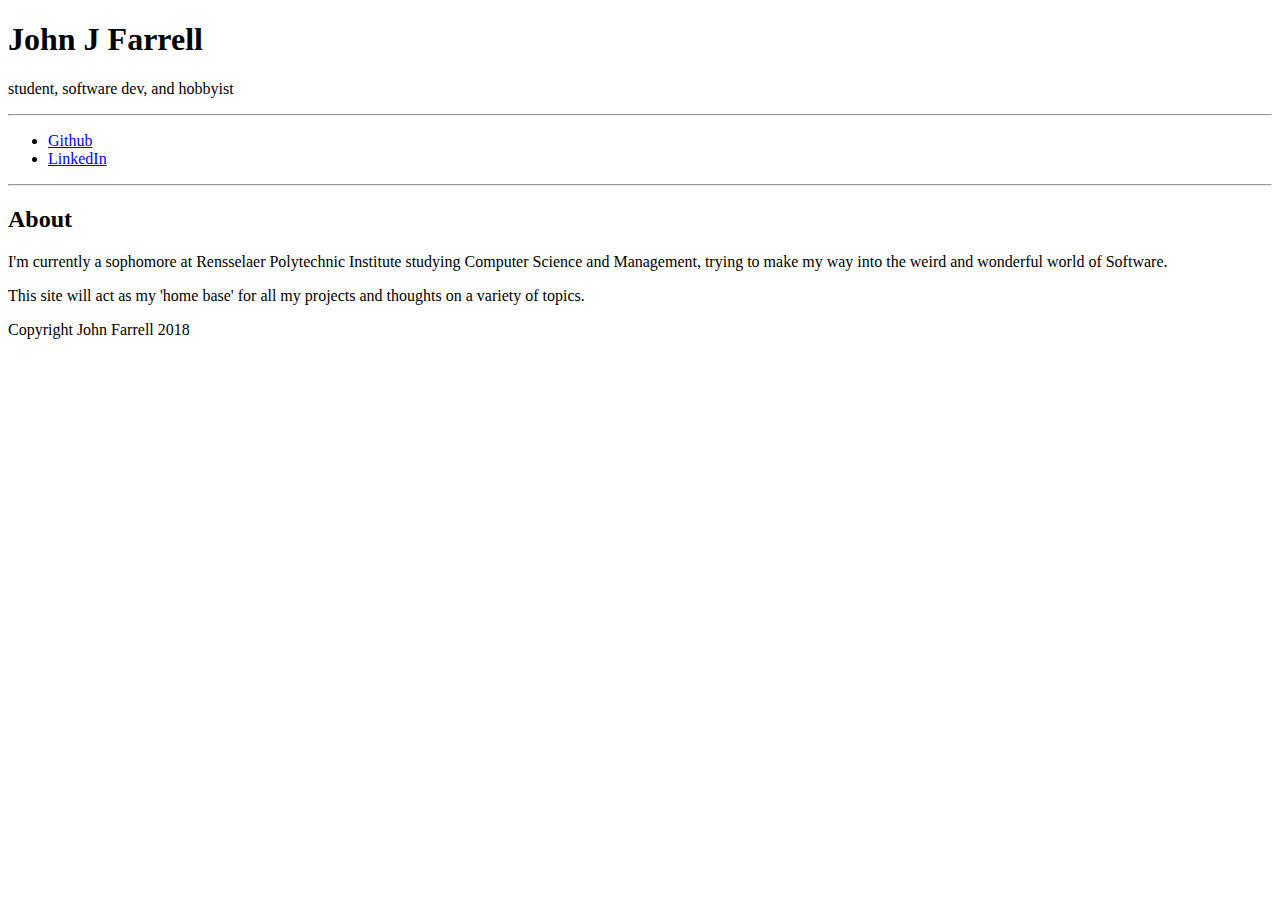
==== index.html @ fc479fc3 "Added head tags" ====
<!DOCTYPE html>
<html>
	<head>
		<meta charset="UTF-8">

		<title>John Farrell - Home</title>

		<meta name="author" content="John Farrell">
		<meta name="description" content="Personal portfolio/blog">
		<meta name="keywords" content="john,farrell,portfolio,blog,github,projects">

		<link rel=stylesheet" href="css/stylesheet.css" type="text/css">


	</head>
	<body>
		<h1>John J Farrell</h1>
		<p>student, software dev, and hobbyist</p>

		<hr />

		<ul>
			<li><a href="https://github.com/FARRELLJJOHN">Github</a></li>
			<li><a href="https://www.linkedin.com/in/farrelljohnj/">LinkedIn</a></li>
		</ul>

		<hr />

		<h2>About</h1>
		<p>I'm currently a sophomore at Rensselaer Polytechnic Institute
		   studying Computer Science and Management, trying to make my
		   way into the weird and wonderful world of Software.</p>

		<p>This site will act as my 'home base' for all my projects and thoughts
	           on a variety of topics.</p>




		<p>Copyright John Farrell 2018</p>
	



	</body>



		
</html>
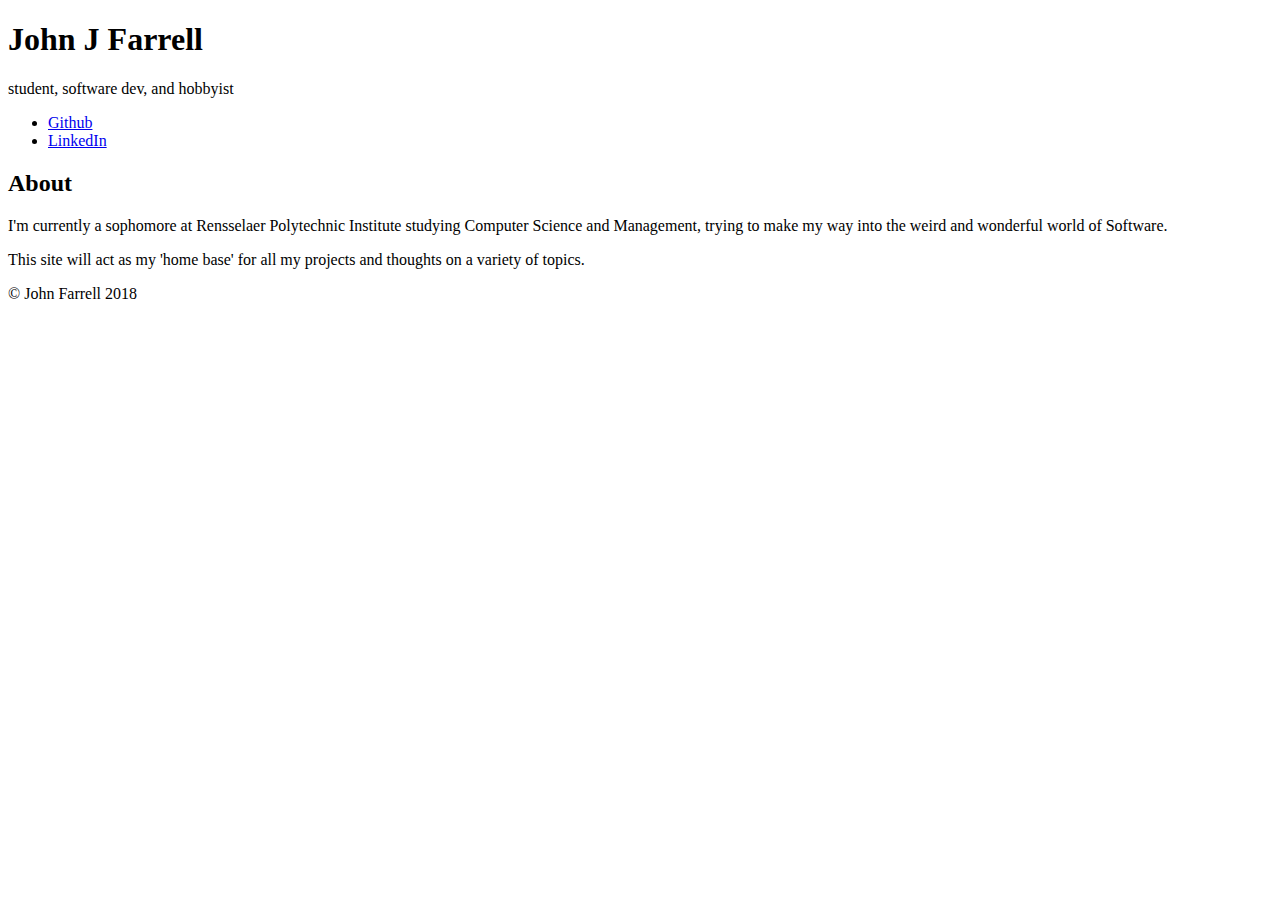
==== commit 057e74f1: "Added google fonts" ====
--- a/index.html
+++ b/index.html
@@ -10,35 +10,41 @@
 		<meta name="keywords" content="john,farrell,portfolio,blog,github,projects">
 
 		<link rel=stylesheet" href="css/stylesheet.css" type="text/css">
+		<link href="https://fonts.googleapis.com/css?family=Ubuntu" rel="stylesheet">
+
 
 
 	</head>
 	<body>
-		<h1>John J Farrell</h1>
-		<p>student, software dev, and hobbyist</p>
+		<div id="header">
+			<h1>John J Farrell</h1>
+			<p>student, software dev, and hobbyist</p>
 
-		<hr />
 
-		<ul>
-			<li><a href="https://github.com/FARRELLJJOHN">Github</a></li>
-			<li><a href="https://www.linkedin.com/in/farrelljohnj/">LinkedIn</a></li>
-		</ul>
+			<ul id="social-list">
+				<li><a href="https://github.com/FARRELLJJOHN">Github</a></li>
+				<li><a href="https://www.linkedin.com/in/farrelljohnj/">LinkedIn</a></li>
+			</ul>
+		</div>
 
-		<hr />
 
-		<h2>About</h1>
-		<p>I'm currently a sophomore at Rensselaer Polytechnic Institute
-		   studying Computer Science and Management, trying to make my
-		   way into the weird and wonderful world of Software.</p>
+		<div id="container">
+			<h2>About</h1>
+			<p>I'm currently a sophomore at Rensselaer Polytechnic Institute
+			studying Computer Science and Management, trying to make my
+			way into the weird and wonderful world of Software.</p>
 
-		<p>This site will act as my 'home base' for all my projects and thoughts
-	           on a variety of topics.</p>
+			<p>This site will act as my 'home base' for all my projects and thoughts
+			on a variety of topics.</p>
+		</div>
 
 
 
 
-		<p>Copyright John Farrell 2018</p>
-	
+		<div id="footer">
+			<p>&copy; John Farrell 2018</p>
+		</div>
+
 
 
 
@@ -46,5 +52,5 @@
 
 
 
-		
+
 </html>
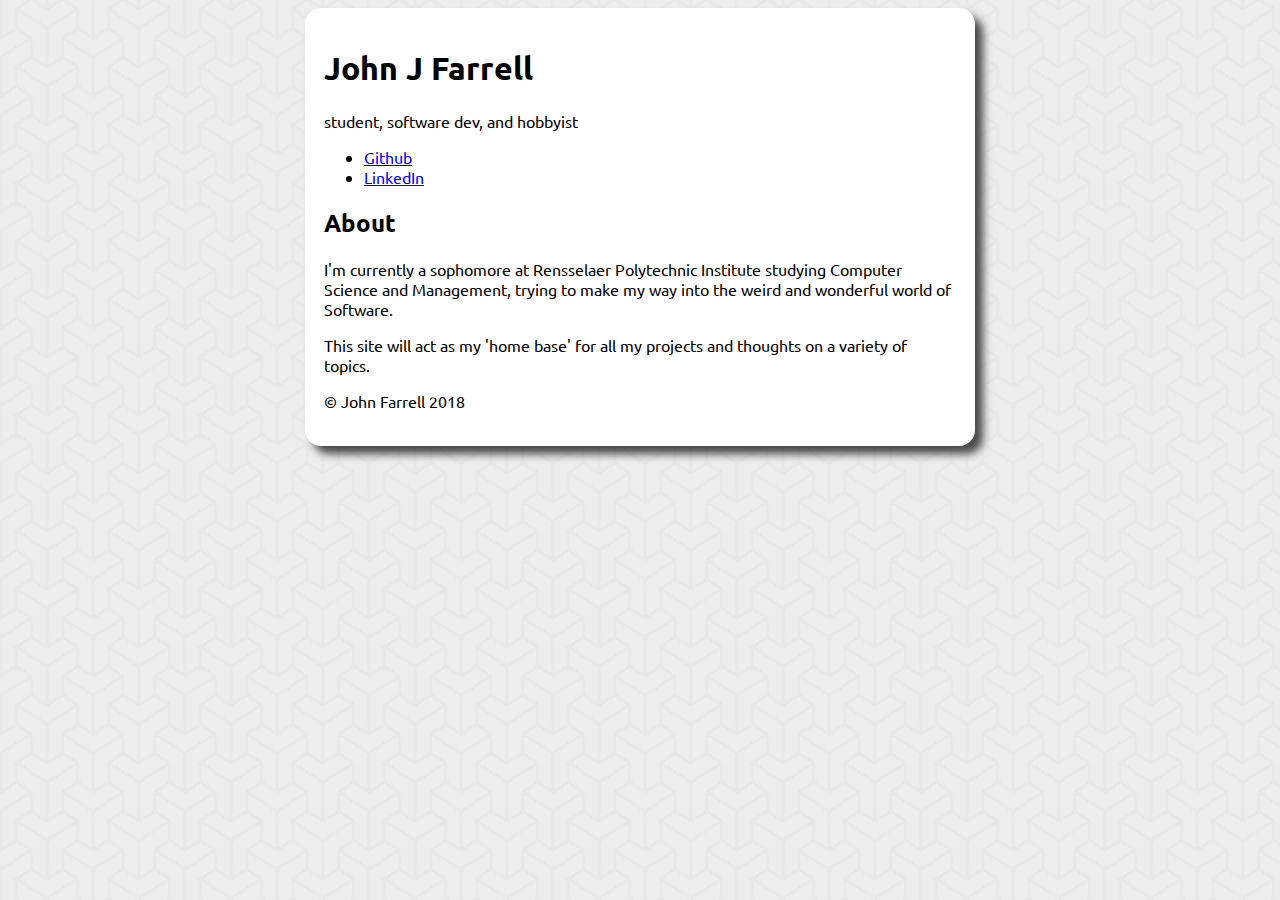
==== commit efafa448: "Initial styling" ====
--- a/index.html
+++ b/index.html
@@ -9,40 +9,42 @@
 		<meta name="description" content="Personal portfolio/blog">
 		<meta name="keywords" content="john,farrell,portfolio,blog,github,projects">
 
-		<link rel=stylesheet" href="css/stylesheet.css" type="text/css">
+		<link rel="stylesheet" href="css/stylesheet.css" type="text/css">
 		<link href="https://fonts.googleapis.com/css?family=Ubuntu" rel="stylesheet">
 
 
 
 	</head>
 	<body>
-		<div id="header">
-			<h1>John J Farrell</h1>
-			<p>student, software dev, and hobbyist</p>
+		<div id="wrapper">
+			<div id="header">
+				<h1>John J Farrell</h1>
+				<p>student, software dev, and hobbyist</p>
 
 
-			<ul id="social-list">
-				<li><a href="https://github.com/FARRELLJJOHN">Github</a></li>
-				<li><a href="https://www.linkedin.com/in/farrelljohnj/">LinkedIn</a></li>
-			</ul>
-		</div>
+				<ul id="social-list">
+					<li><a href="https://github.com/FARRELLJJOHN">Github</a></li>
+					<li><a href="https://www.linkedin.com/in/farrelljohnj/">LinkedIn</a></li>
+				</ul>
+			</div>
 
 
-		<div id="container">
-			<h2>About</h1>
-			<p>I'm currently a sophomore at Rensselaer Polytechnic Institute
-			studying Computer Science and Management, trying to make my
-			way into the weird and wonderful world of Software.</p>
+			<div id="content">
+				<h2>About</h1>
+				<p>I'm currently a sophomore at Rensselaer Polytechnic Institute
+				studying Computer Science and Management, trying to make my
+				way into the weird and wonderful world of Software.</p>
 
-			<p>This site will act as my 'home base' for all my projects and thoughts
-			on a variety of topics.</p>
-		</div>
+				<p>This site will act as my 'home base' for all my projects and thoughts
+				on a variety of topics.</p>
+			</div>
 
 
 
 
-		<div id="footer">
-			<p>&copy; John Farrell 2018</p>
+			<div id="footer">
+				<p>&copy; John Farrell 2018</p>
+			</div>
 		</div>
 
 
--- a/css/stylesheet.css
+++ b/css/stylesheet.css
@@ -0,0 +1,27 @@
+body {
+	font-family: 'Ubuntu', sans-serif;
+	background-image: url("../images/background_passive.png");
+}
+
+#wrapper {
+	width: 50%;
+
+	background-color: rgb(255, 255, 255);
+	margin-left: auto;
+	margin-right: auto;
+	padding: 1.5%;
+	border-radius: 1em;
+	-moz-border-radius: 1em;
+	-webkit-border-radius: 1em;
+	box-shadow: .5em .5em .5em rgb(73, 73, 73);
+}
+#header {
+	
+}
+
+#content {
+}
+
+#footer {
+}
+
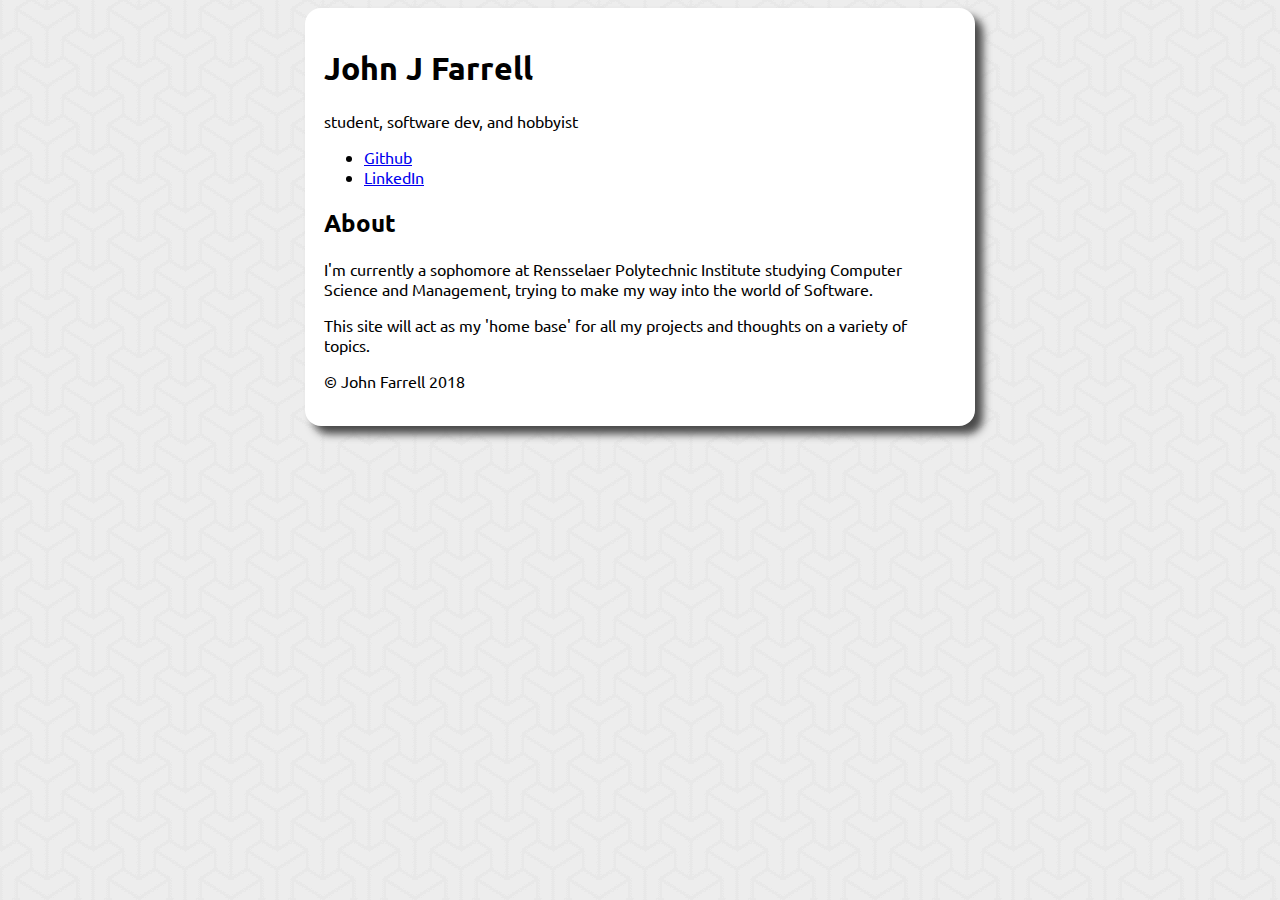
==== commit dca973cb: "Changed wording" ====
--- a/index.html
+++ b/index.html
@@ -30,10 +30,10 @@
 
 
 			<div id="content">
-				<h2>About</h1>
+				<h2>About</h2>
 				<p>I'm currently a sophomore at Rensselaer Polytechnic Institute
-				studying Computer Science and Management, trying to make my
-				way into the weird and wonderful world of Software.</p>
+				studying Computer Science and Management, trying to make my way
+				into the world of Software.</p>
 
 				<p>This site will act as my 'home base' for all my projects and thoughts
 				on a variety of topics.</p>
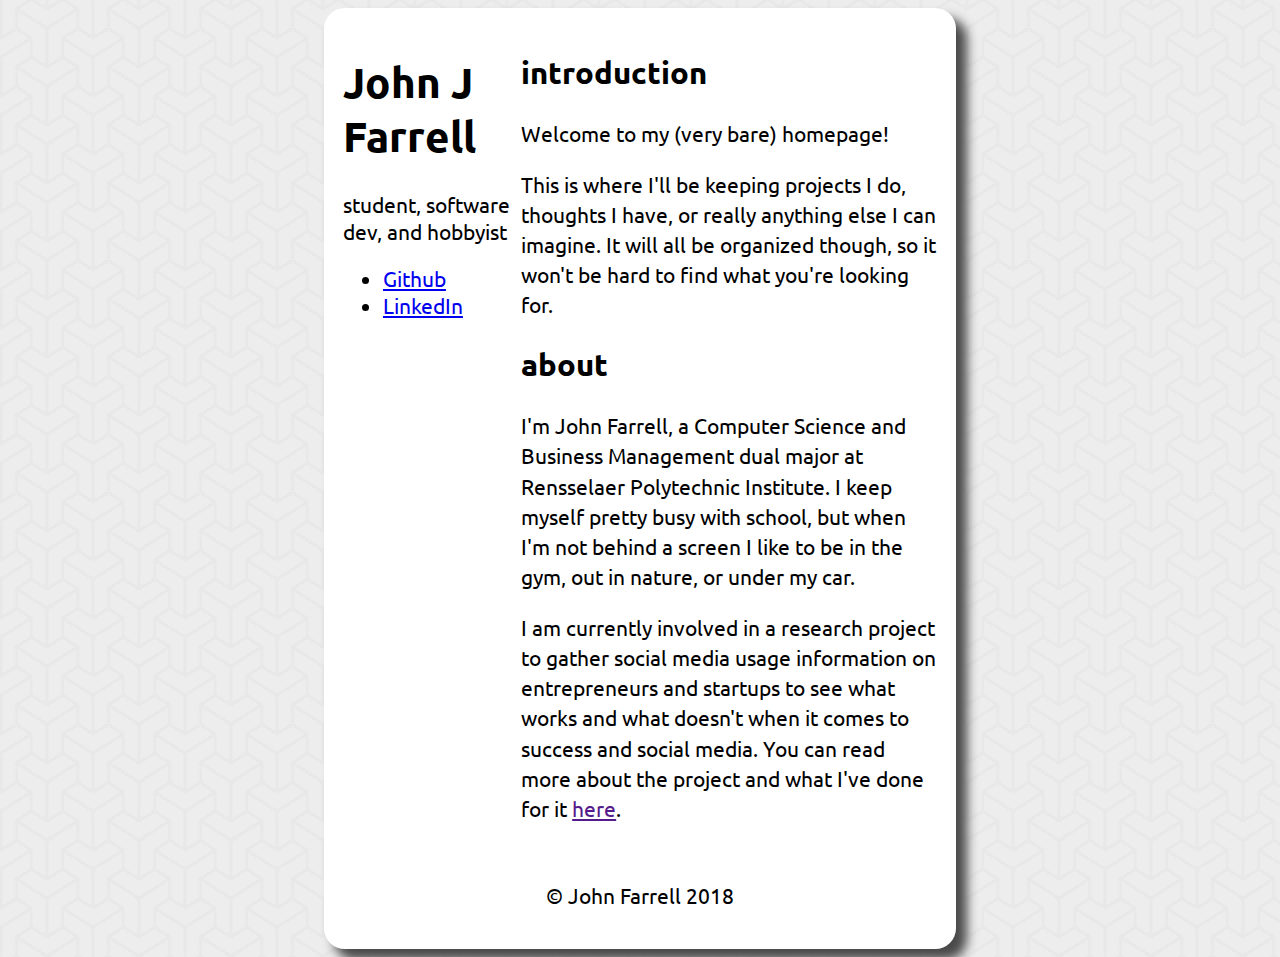
==== commit d068f68f: "Basic responsive design" ====
--- a/index.html
+++ b/index.html
@@ -1,56 +1,63 @@
 <!DOCTYPE html>
 <html>
-	<head>
-		<meta charset="UTF-8">
+    <head>
+        <meta charset="UTF-8">
+        <meta name="viewport" content="width=device-width, initial-scale=1.0">
 
-		<title>John Farrell - Home</title>
+        <title>John Farrell - Home</title>
 
-		<meta name="author" content="John Farrell">
-		<meta name="description" content="Personal portfolio/blog">
-		<meta name="keywords" content="john,farrell,portfolio,blog,github,projects">
+        <meta name="author" content="John Farrell">
+        <meta name="description" content="Personal portfolio/blog">
+        <meta name="keywords" content="john,farrell,portfolio,blog,github,projects">
 
-		<link rel="stylesheet" href="css/stylesheet.css" type="text/css">
-		<link href="https://fonts.googleapis.com/css?family=Ubuntu" rel="stylesheet">
+        <link rel="stylesheet" href="css/stylesheet.css" type="text/css">
+        <link href="https://fonts.googleapis.com/css?family=Ubuntu" rel="stylesheet">
 
 
 
-	</head>
-	<body>
-		<div id="wrapper">
-			<div id="header">
-				<h1>John J Farrell</h1>
-				<p>student, software dev, and hobbyist</p>
+    </head>
+    <body>
+        <div class="wrapper">
+            <div class="header">
+                <h1>John J Farrell</h1>
+                <p>student, software dev, and hobbyist</p>
 
 
-				<ul id="social-list">
-					<li><a href="https://github.com/FARRELLJJOHN">Github</a></li>
-					<li><a href="https://www.linkedin.com/in/farrelljohnj/">LinkedIn</a></li>
-				</ul>
-			</div>
+                <ul class="social-list">
+                    <li><a href="https://github.com/FARRELLJJOHN">Github</a></li>
+                    <li><a href="https://www.linkedin.com/in/farrelljohnj/">LinkedIn</a></li>
+                </ul>
+            </div>
 
 
-			<div id="content">
-				<h2>About</h2>
-				<p>I'm currently a sophomore at Rensselaer Polytechnic Institute
-				studying Computer Science and Management, trying to make my way
-				into the world of Software.</p>
+            <div class="content">
+                <h2>introduction</h2>
+                <p>Welcome to my (very bare) homepage!</p>
+                <p>This is where I'll be keeping projects I do, thoughts I have, or
+                   really anything else I can imagine. It will all be organized though,
+                   so it won't be hard to find what you're looking for.</p>
+                <h2>about</h2>
+                <p>I'm John Farrell, a Computer Science and Business Management dual major
+                at Rensselaer Polytechnic Institute. I keep myself pretty busy with school,
+                but when I'm not behind a screen I like to be in the gym, out in nature, or
+                under my car.</p>
+                <p>I am currently involved in a research project to gather social media usage
+                information on entrepreneurs and startups to see what works and what doesn't
+                when it comes to success and social media. You can read more about the project
+                and what I've done for it <a href="">here</a>.</p>
 
-				<p>This site will act as my 'home base' for all my projects and thoughts
-				on a variety of topics.</p>
-			</div>
+            </div>
+
+
+            <div class="footer">
+                <p>&copy; John Farrell 2018</p>
+            </div>
+        </div>
 
 
 
 
-			<div id="footer">
-				<p>&copy; John Farrell 2018</p>
-			</div>
-		</div>
-
-
-
-
-	</body>
+    </body>
 
 
 
--- a/css/stylesheet.css
+++ b/css/stylesheet.css
@@ -1,27 +1,53 @@
+* {
+    box-sizing: border-box;
+}
 body {
-	font-family: 'Ubuntu', sans-serif;
-	background-image: url("../images/background_passive.png");
+    font-family: 'Ubuntu', sans-serif;
+    font-size: 1.3em;
+    background-image: url("../images/background_passive.png");
 }
 
-#wrapper {
-	width: 50%;
-
-	background-color: rgb(255, 255, 255);
-	margin-left: auto;
-	margin-right: auto;
-	padding: 1.5%;
-	border-radius: 1em;
-	-moz-border-radius: 1em;
-	-webkit-border-radius: 1em;
-	box-shadow: .5em .5em .5em rgb(73, 73, 73);
-}
-#header {
-	
+@media screen and (min-width: 800px) {
+    .wrapper {
+        width: 50%;
+    }
+    .header {
+        width: 30%;
+    }
+    .content {
+        width: 70%;
+    }
 }
 
-#content {
+.wrapper {
+    background-color: rgb(255, 255, 255);
+    margin-left: auto;
+    margin-right: auto;
+    padding: 1.5%;
+    border-radius: 1em;
+    -moz-border-radius: 1em;
+    -webkit-border-radius: 1em;
+    box-shadow: .5em .5em .5em rgb(73, 73, 73);
+}
+.header {
+    float: left;
+}
+.header.social-list {
 }
 
-#footer {
+.content {
+    margin: auto;
+    float: left;
+}
+.content h2 {
+}
+.content p {
+    line-height: 1.45em;
 }
 
+.footer {
+    padding-top: 3%;
+    text-align: center;
+    clear: both;
+}
+
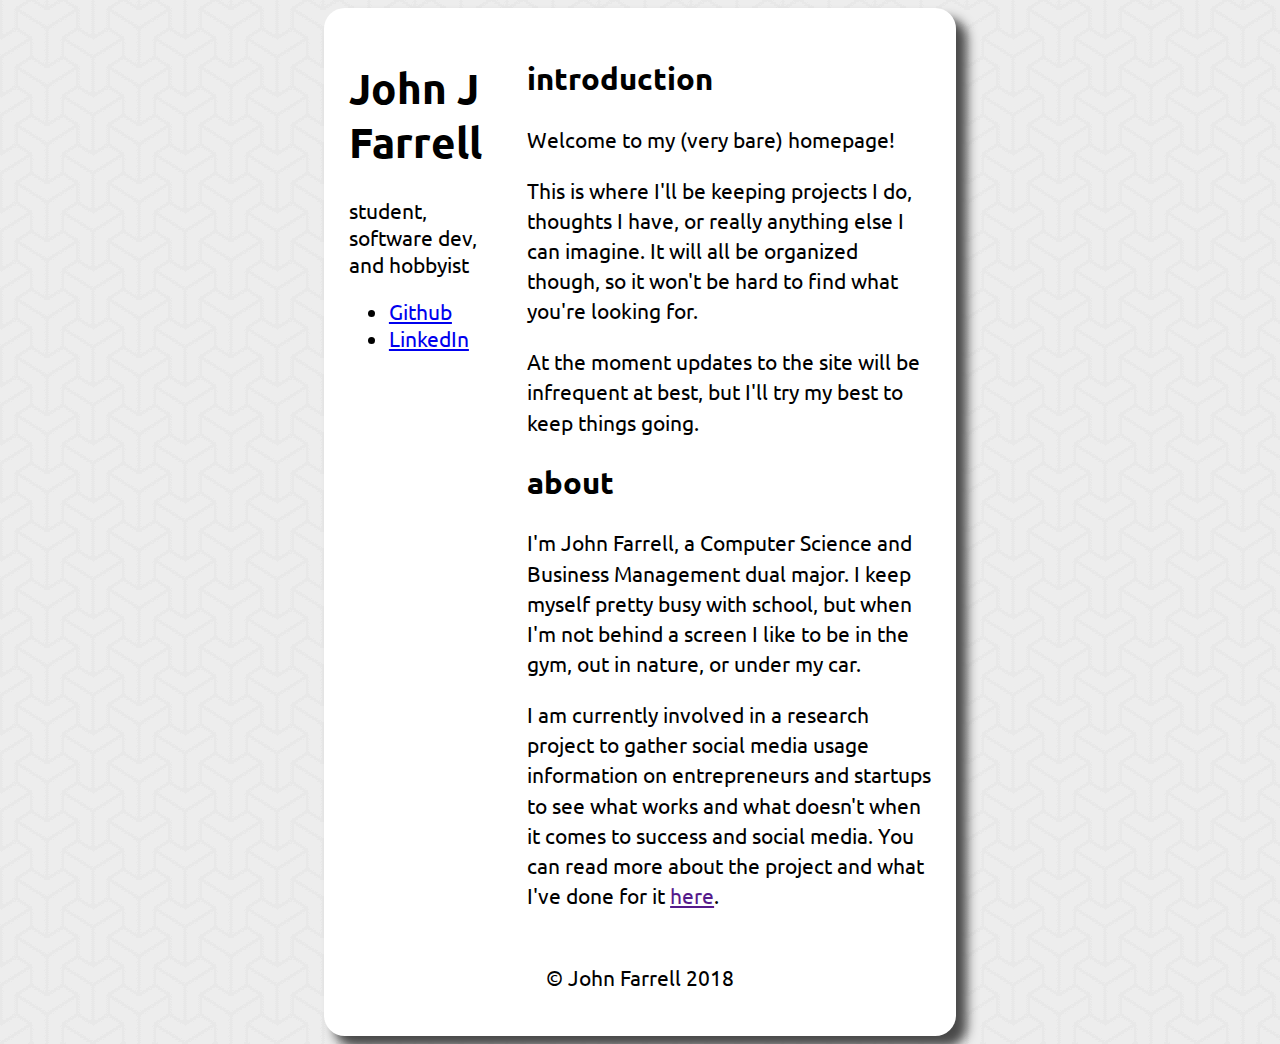
==== commit ded438cc: "Formatted file with 80col line max" ====
--- a/index.html
+++ b/index.html
@@ -1,65 +1,76 @@
 <!DOCTYPE html>
 <html>
-    <head>
-        <meta charset="UTF-8">
-        <meta name="viewport" content="width=device-width, initial-scale=1.0">
 
-        <title>John Farrell - Home</title>
+<head>
+    <meta charset="UTF-8">
+    <meta name="viewport" content="width=device-width, initial-scale=1.0">
 
-        <meta name="author" content="John Farrell">
-        <meta name="description" content="Personal portfolio/blog">
-        <meta name="keywords" content="john,farrell,portfolio,blog,github,projects">
+    <title>John Farrell - Home</title>
 
-        <link rel="stylesheet" href="css/stylesheet.css" type="text/css">
-        <link href="https://fonts.googleapis.com/css?family=Ubuntu" rel="stylesheet">
+    <meta name="author" content="John Farrell">
+    <meta name="description" content="Personal portfolio/blog">
+    <meta name="keywords" content="john,farrell,portfolio,blog,github,projects">
+
+    <link rel="stylesheet" href="css/stylesheet.css" type="text/css">
+    <link href="https://fonts.googleapis.com/css?family=Ubuntu" rel="stylesheet">
 
 
 
-    </head>
-    <body>
-        <div class="wrapper">
-            <div class="header">
-                <h1>John J Farrell</h1>
-                <p>student, software dev, and hobbyist</p>
+</head>
+
+<body>
+    <div class="wrapper">
+        <div class="header">
+            <h1>John J Farrell</h1>
+            <p>student, software dev, and hobbyist</p>
 
 
-                <ul class="social-list">
-                    <li><a href="https://github.com/FARRELLJJOHN">Github</a></li>
-                    <li><a href="https://www.linkedin.com/in/farrelljohnj/">LinkedIn</a></li>
-                </ul>
-            </div>
+            <ul class="social-list">
+                <li>
+                    <a href="https://github.com/FARRELLJJOHN">Github</a>
+                </li>
+                <li>
+                    <a href="https://www.linkedin.com/in/farrelljohnj/">
+                        LinkedIn
+                    </a>
+                </li>
+            </ul>
+        </div> <!-- Left Sidebar -->
 
 
-            <div class="content">
-                <h2>introduction</h2>
-                <p>Welcome to my (very bare) homepage!</p>
-                <p>This is where I'll be keeping projects I do, thoughts I have, or
-                   really anything else I can imagine. It will all be organized though,
-                   so it won't be hard to find what you're looking for.</p>
-                <h2>about</h2>
-                <p>I'm John Farrell, a Computer Science and Business Management dual major
-                at Rensselaer Polytechnic Institute. I keep myself pretty busy with school,
-                but when I'm not behind a screen I like to be in the gym, out in nature, or
-                under my car.</p>
-                <p>I am currently involved in a research project to gather social media usage
-                information on entrepreneurs and startups to see what works and what doesn't
-                when it comes to success and social media. You can read more about the project
-                and what I've done for it <a href="">here</a>.</p>
+        <div class="content">
+            <h2>introduction</h2>
+            <p>Welcome to my (very bare) homepage!</p>
+            <p>This is where I'll be keeping projects I do, thoughts I have,
+               or really anything else I can imagine. It will all be organized
+               though, so it won't be hard to find what you're looking for.</p>
+            <p>At the moment updates to the site will be infrequent at best,
+               but I'll try my best to keep things going.</p>
+            <h2>about</h2>
+            <p>I'm John Farrell, a Computer Science and Business Management
+               dual major. I keep myself pretty busy with school, but when
+               I'm not behind a screen I like to be in the gym, out in nature,
+               or under my car.</p>
+            <p>I am currently involved in a research project to gather social
+               media usage information on entrepreneurs and startups to see 
+               what works and what doesn't when it comes to success and social
+               media. You can read more about the project and what I've done
+               for it <a href="">here</a>.</p>
 
-            </div>
+        </div> <!-- Content --> 
 
 
-            <div class="footer">
-                <p>&copy; John Farrell 2018</p>
-            </div>
-        </div>
+        <div class="footer">
+            <p>&copy; John Farrell 2018</p>
+        </div> <!-- Footer -->
+    </div>
 
 
 
 
-    </body>
+</body>
 
 
 
 
-</html>
+</html>--- a/css/stylesheet.css
+++ b/css/stylesheet.css
@@ -7,7 +7,7 @@
     background-image: url("../images/background_passive.png");
 }
 
-@media screen and (min-width: 800px) {
+@media screen and (min-width: 768px) {
     .wrapper {
         width: 50%;
     }
@@ -18,6 +18,12 @@
         width: 70%;
     }
 }
+@media screen and (max-width: 1224px) {
+    .wrapper {
+        width: 85%;
+    }
+}
+
 
 .wrapper {
     background-color: rgb(255, 255, 255);
@@ -31,6 +37,7 @@
 }
 .header {
     float: left;
+    padding: 1%;
 }
 .header.social-list {
 }
@@ -38,6 +45,7 @@
 .content {
     margin: auto;
     float: left;
+    padding: 1%;
 }
 .content h2 {
 }
@@ -49,5 +57,6 @@
     padding-top: 3%;
     text-align: center;
     clear: both;
+    padding: 1%;
 }
 
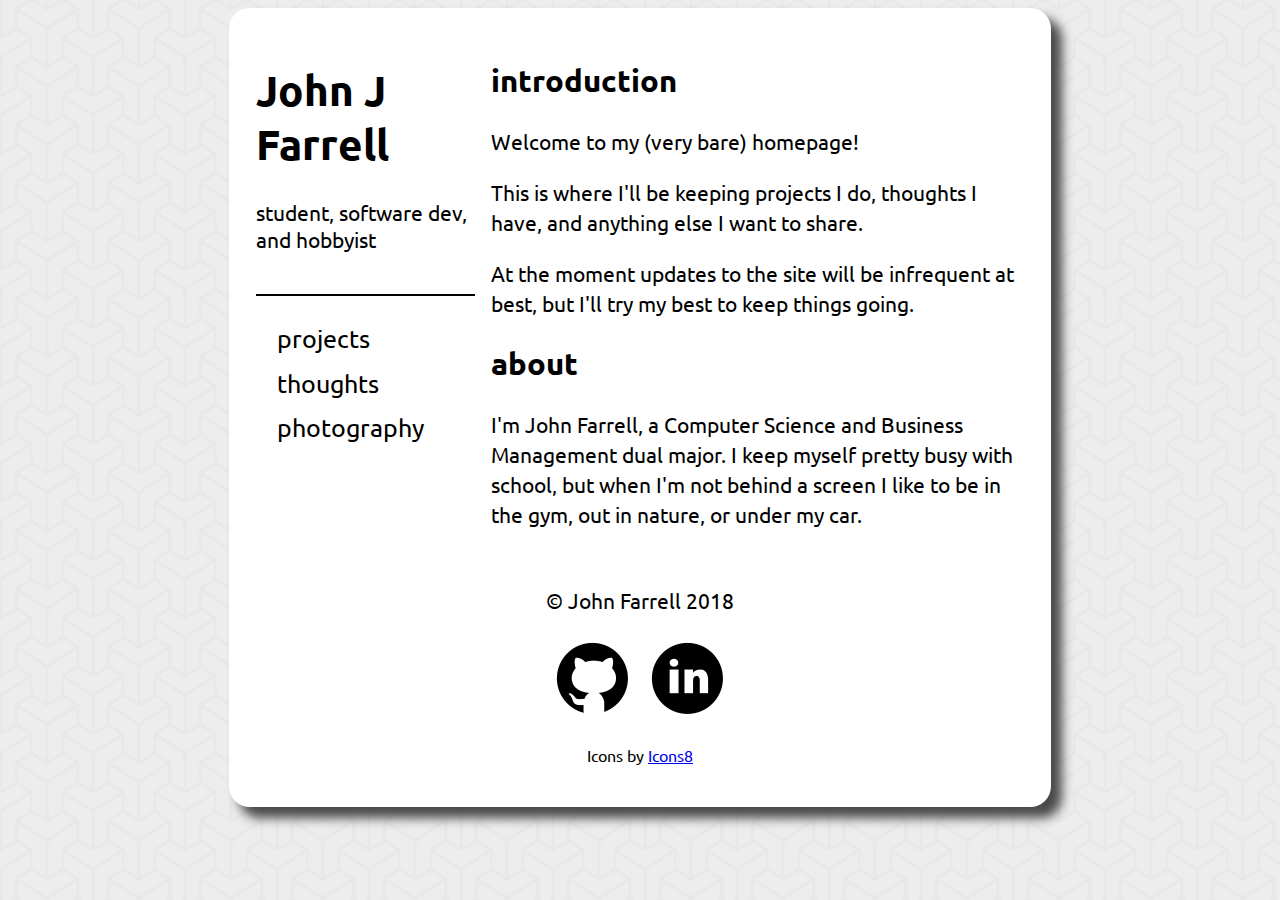
==== commit 2c48b31c: "Changed social media links to icons" ====
--- a/index.html
+++ b/index.html
@@ -22,17 +22,17 @@
     <div class="wrapper">
         <div class="header">
             <h1>John J Farrell</h1>
-            <p>student, software dev, and hobbyist</p>
-
-
-            <ul class="social-list">
+            <p id="tagline">student, software dev, and hobbyist</p>
+            
+            <ul class="nav-links">
                 <li>
-                    <a href="https://github.com/FARRELLJJOHN">Github</a>
+                    <a href="#">projects</a>
                 </li>
                 <li>
-                    <a href="https://www.linkedin.com/in/farrelljohnj/">
-                        LinkedIn
-                    </a>
+                    <a href="#">thoughts</a>
+                </li>
+                <li>
+                    <a href="#">photography</a>
                 </li>
             </ul>
         </div> <!-- Left Sidebar -->
@@ -42,8 +42,7 @@
             <h2>introduction</h2>
             <p>Welcome to my (very bare) homepage!</p>
             <p>This is where I'll be keeping projects I do, thoughts I have,
-               or really anything else I can imagine. It will all be organized
-               though, so it won't be hard to find what you're looking for.</p>
+               and anything else I want to share.</p>
             <p>At the moment updates to the site will be infrequent at best,
                but I'll try my best to keep things going.</p>
             <h2>about</h2>
@@ -51,17 +50,27 @@
                dual major. I keep myself pretty busy with school, but when
                I'm not behind a screen I like to be in the gym, out in nature,
                or under my car.</p>
-            <p>I am currently involved in a research project to gather social
-               media usage information on entrepreneurs and startups to see 
-               what works and what doesn't when it comes to success and social
-               media. You can read more about the project and what I've done
-               for it <a href="">here</a>.</p>
 
         </div> <!-- Content --> 
 
 
         <div class="footer">
             <p>&copy; John Farrell 2018</p>
+
+
+            <ul class="social-list">
+                <li>
+                    <a href="https://github.com/FARRELLJJOHN">
+                    <img src="images/icons8-github-90.png" alt="Github"></a>
+                </li>
+                <li>
+                    <a href="https://www.linkedin.com/in/farrelljohnj/">
+                    <img src="images/icons8-linkedin-circled-90.png" alt="LinkedIn">
+                    </a>
+                </li>
+            </ul>
+            
+            <p id="icon-creds">Icons by <a href="https://icons8.com">Icons8</a></p>
         </div> <!-- Footer -->
     </div>
 
--- a/css/stylesheet.css
+++ b/css/stylesheet.css
@@ -7,7 +7,7 @@
     background-image: url("../images/background_passive.png");
 }
 
-@media screen and (min-width: 768px) {
+@media screen and (min-width: 1824px) {
     .wrapper {
         width: 50%;
     }
@@ -18,7 +18,18 @@
         width: 70%;
     }
 }
-@media screen and (max-width: 1224px) {
+@media screen and (min-width: 1224px) and (max-width: 1824px) {
+    .wrapper {
+        width: 65%;
+    }
+    .header {
+        width: 30%;
+    }
+    .content {
+        width: 70%;
+    }
+}
+@media screen and (min-width: 800px) and (max-width: 1224px) {
     .wrapper {
         width: 85%;
     }
@@ -39,7 +50,37 @@
     float: left;
     padding: 1%;
 }
-.header.social-list {
+
+#tagline {
+    padding-bottom: 2em;
+    border-bottom: 2px solid black;
+}
+
+.nav-links {
+    list-style-type: none;
+    padding: 0;
+    padding-left: 1em;
+    margin: 0;
+}
+
+.nav-links li {
+    padding-top: .3em;
+    padding-bottom: .3em;
+}
+
+.nav-links a {
+    text-decoration: none;
+    color: black;
+    font-size: 1.2em;
+}
+.social-list {
+    list-style-type: none;
+    padding: 0;
+    margin: 0;
+}
+
+.social-list li {
+    display: inline; 
 }
 
 .content {
@@ -47,11 +88,11 @@
     float: left;
     padding: 1%;
 }
-.content h2 {
-}
+
 .content p {
     line-height: 1.45em;
 }
+
 
 .footer {
     padding-top: 3%;
@@ -60,3 +101,7 @@
     padding: 1%;
 }
 
+#icon-creds {
+    font-size: .75em;
+}
+
